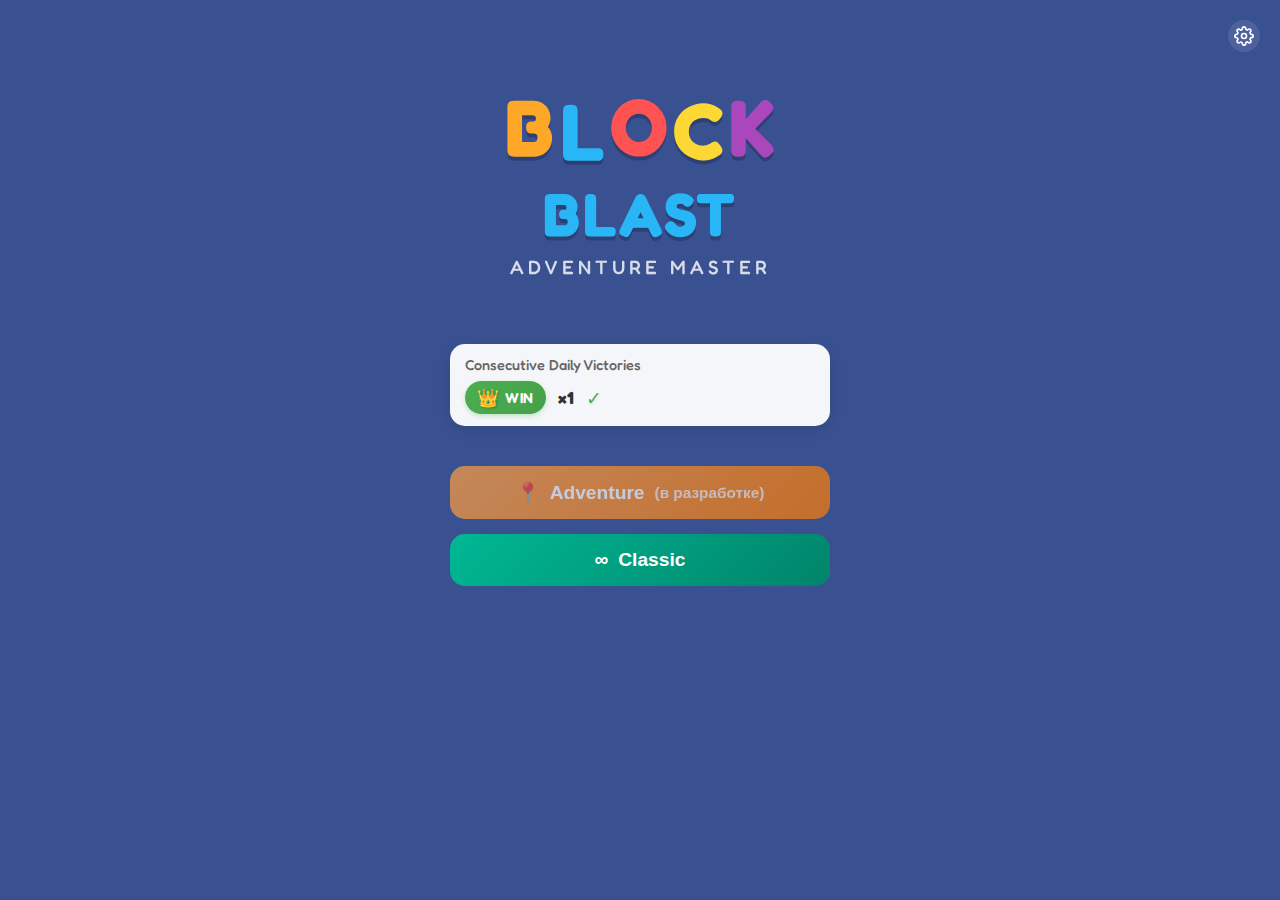
==== index.html @ 42f5b1e5 "Add files via upload" ====
<!DOCTYPE html>
<html lang="ru">
<head>
    <meta charset="UTF-8">
    <meta name="viewport" content="width=device-width, initial-scale=1.0">
    <title>Block Blast: Adventure Master</title>
    <link rel="stylesheet" href="styles.css">
    <link href="https://fonts.googleapis.com/css2?family=Fredoka:wght@400;500;600;700&display=swap" rel="stylesheet">
    <script src="https://telegram.org/js/telegram-web-app.js"></script>
</head>
<body>
    <div class="game-container" id="mainMenu">
        <!-- Верхняя панель -->
        <div class="top-bar">
            <div class="settings-icon">
                <svg xmlns="http://www.w3.org/2000/svg" viewBox="0 0 24 24" fill="none" stroke="currentColor" stroke-width="2" stroke-linecap="round" stroke-linejoin="round">
                    <circle cx="12" cy="12" r="3"></circle>
                    <path d="M19.4 15a1.65 1.65 0 0 0 .33 1.82l.06.06a2 2 0 0 1 0 2.83 2 2 0 0 1-2.83 0l-.06-.06a1.65 1.65 0 0 0-1.82-.33 1.65 1.65 0 0 0-1 1.51V21a2 2 0 0 1-2 2 2 2 0 0 1-2-2v-.09A1.65 1.65 0 0 0 9 19.4a1.65 1.65 0 0 0-1.82.33l-.06.06a2 2 0 0 1-2.83 0 2 2 0 0 1 0-2.83l.06-.06a1.65 1.65 0 0 0 .33-1.82 1.65 1.65 0 0 0-1.51-1H3a2 2 0 0 1-2-2 2 2 0 0 1 2-2h.09A1.65 1.65 0 0 0 4.6 9a1.65 1.65 0 0 0-.33-1.82l-.06-.06a2 2 0 0 1 0-2.83 2 2 0 0 1 2.83 0l.06.06a1.65 1.65 0 0 0 1.82.33H9a1.65 1.65 0 0 0 1-1.51V3a2 2 0 0 1 2-2 2 2 0 0 1 2 2v.09a1.65 1.65 0 0 0 1 1.51 1.65 1.65 0 0 0 1.82-.33l.06-.06a2 2 0 0 1 2.83 0 2 2 0 0 1 0 2.83l-.06.06a1.65 1.65 0 0 0-.33 1.82V9a1.65 1.65 0 0 0 1.51 1H21a2 2 0 0 1 2 2 2 2 0 0 1-2 2h-.09a1.65 1.65 0 0 0-1.51 1z"></path>
                </svg>
            </div>
        </div>

        <!-- Логотип игры -->
        <div class="game-logo">
            <div class="logo-text">
                <span class="letter b">B</span>
                <span class="letter l">L</span>
                <span class="letter o">O</span>
                <span class="letter c">C</span>
                <span class="letter k">K</span>
            </div>
            <div class="logo-subtext">BLAST</div>
            <div class="logo-subtitle">ADVENTURE MASTER</div>
        </div>

        <!-- Достижения -->
        <div class="achievements">
            <div class="achievement-card">
                <div class="achievement-title">Consecutive Daily Victories</div>
                <div class="achievement-progress">
                    <div class="crown-badge">
                        <span class="crown-icon">👑</span>
                        <span class="win-text">WIN</span>
                    </div>
                    <span class="progress-count">×1</span>
                    <span class="check-icon">✓</span>
                </div>
            </div>
        </div>

        <!-- Кнопки режимов -->
        <div class="game-modes">
            <button class="mode-btn adventure disabled">
                <span class="mode-icon">📍</span>
                Adventure
            </button>
            <button class="mode-btn classic">
                <span class="mode-icon">∞</span>
                Classic
            </button>
        </div>
    </div>

    <!-- Игровое поле -->
    <div class="game-board-container" style="display: none;">
        <div class="game-header">
            <div class="score-container">
                <div class="trophy-container">
                    <i class="fas fa-trophy" style="color: gold;"></i>
                    <span class="high-score" id="highScore">0</span>
                </div>
                <div class="score" id="score">0</div>
            </div>
            <div class="settings-icon">
                <svg xmlns="http://www.w3.org/2000/svg" viewBox="0 0 24 24" fill="none" stroke="currentColor" stroke-width="2" stroke-linecap="round" stroke-linejoin="round">
                    <circle cx="12" cy="12" r="3"></circle>
                    <path d="M19.4 15a1.65 1.65 0 0 0 .33 1.82l.06.06a2 2 0 0 1 0 2.83 2 2 0 0 1-2.83 0l-.06-.06a1.65 1.65 0 0 0-1.82-.33 1.65 1.65 0 0 0-1 1.51V21a2 2 0 0 1-2 2 2 2 0 0 1-2-2v-.09A1.65 1.65 0 0 0 9 19.4a1.65 1.65 0 0 0-1.82.33l-.06.06a2 2 0 0 1-2.83 0 2 2 0 0 1 0-2.83l.06-.06a1.65 1.65 0 0 0 .33-1.82 1.65 1.65 0 0 0-1.51-1H3a2 2 0 0 1-2-2 2 2 0 0 1 2-2h.09A1.65 1.65 0 0 0 4.6 9a1.65 1.65 0 0 0-.33-1.82l-.06-.06a2 2 0 0 1 0-2.83 2 2 0 0 1 2.83 0l.06.06a1.65 1.65 0 0 0 1.82.33H9a1.65 1.65 0 0 0 1-1.51V3a2 2 0 0 1 2-2 2 2 0 0 1 2 2v.09a1.65 1.65 0 0 0 1 1.51 1.65 1.65 0 0 0 1.82-.33l.06-.06a2 2 0 0 1 2.83 0 2 2 0 0 1 0 2.83l-.06.06a1.65 1.65 0 0 0-.33 1.82V9a1.65 1.65 0 0 0 1.51 1H21a2 2 0 0 1 2 2 2 2 0 0 1-2 2h-.09a1.65 1.65 0 0 0-1.51 1z"></path>
                </svg>
            </div>
        </div>
        
        <div class="game-board" id="gameBoard"></div>
        
        <div class="blocks-generator" id="blocksGenerator">
            <!-- Здесь будут генерироваться новые блоки -->
        </div>

        <!-- Модальное окно Game Over -->
        <div id="gameOver" class="modal">
            <div class="modal-content">
                <h2>Игра окончена!</h2>
                <p>Ваш счёт: <span id="finalScore">0</span></p>
                <button id="playAgain" class="btn">Играть снова</button>
            </div>
        </div>

        <!-- Добавляем окно настроек после game-board -->
        <div class="settings-modal" id="settingsModal">
            <div class="settings-content">
                <div class="settings-header">
                    <h2 class="settings-title">Настройки</h2>
                    <button class="close-settings" id="closeSettings">×</button>
                </div>
                <div class="settings-body">
                    <div class="settings-section">
                        <h3>Telegram</h3>
                        <div class="telegram-connect">
                            <div id="telegramStatus" class="telegram-status"></div>
                        </div>
                    </div>
                    <div class="settings-option">
                        <label>
                            <i class="fas fa-volume-up"></i>
                            Звуковые эффекты
                        </label>
                        <label class="toggle-switch">
                            <input type="checkbox" id="soundEffects" checked>
                            <span class="toggle-slider"></span>
                        </label>
                    </div>
                    <div class="settings-option">
                        <label>
                            <i class="fas fa-music"></i>
                            Музыка
                        </label>
                        <label class="toggle-switch">
                            <input type="checkbox" id="backgroundMusic" checked>
                            <span class="toggle-slider"></span>
                        </label>
                    </div>
                </div>
                <div class="settings-buttons">
                    <button class="settings-button restart-button" id="restartGame">
                        <i class="fas fa-redo"></i>
                        Начать заново
                    </button>
                    <button class="settings-button menu-button" id="returnToMenu">
                        <i class="fas fa-home"></i>
                        В меню
                    </button>
                    <button class="settings-button delete-user-button" id="deleteUser">
                        <i class="fas fa-user-times"></i>
                        Удалить профиль
                    </button>
                </div>
            </div>
        </div>
    </div>

    <!-- Добавляем Font Awesome для иконок -->
    <link rel="stylesheet" href="https://cdnjs.cloudflare.com/ajax/libs/font-awesome/5.15.4/css/all.min.css">

    <script type="module" src="js/blockGenerator.js"></script>
    <script type="module" src="js/gameBoard.js"></script>
    <script type="module" src="js/game.js"></script>
    <script src="js/test.js"></script>
</body>
</html>
---- styles.css ----
* {
    margin: 0;
    padding: 0;
    box-sizing: border-box;
}

body {
    font-family: 'Fredoka', sans-serif;
    background: #395191;
    min-height: 100vh;
    display: flex;
    justify-content: center;
    align-items: center;
    color: #fff;
}

.game-container {
    width: 100%;
    max-width: 420px;
    min-height: 100vh;
    display: flex;
    flex-direction: column;
    align-items: center;
    padding: 20px;
    position: relative;
}

/* Верхняя панель */
.top-bar {
    width: 100%;
    display: flex;
    justify-content: flex-end;
    padding: 10px 0;
}

.time {
    background: rgba(0, 0, 0, 0.3);
    padding: 5px 10px;
    border-radius: 15px;
    font-size: 0.9rem;
}

.medal-icon {
    width: 60px;
    height: 60px;
    position: relative;
    margin: 10px;
}

.medal-icon img {
    width: 60px;
    height: 60px;
    object-fit: contain;
    filter: drop-shadow(3px 3px 6px rgba(0, 0, 0, 0.4));
}

/* Логотип */
.game-logo {
    text-align: center;
    margin: 40px 0;
    transform-style: preserve-3d;
    perspective: 1000px;
}

.logo-text {
    font-size: 5rem;
    font-weight: 900;
    margin-bottom: 5px;
    display: flex;
    justify-content: center;
    gap: 5px;
    position: relative;
}

.letter {
    display: inline-block;
    transform-origin: center;
    animation: letterPop 0.5s ease-out forwards;
    position: relative;
}

.letter.b { 
    color: #FFA726;
    text-shadow: 0 4px 0 rgba(0, 0, 0, 0.2);
    transform: translateY(-2px);
}

.letter.l { 
    color: #29B6F6;
    text-shadow: 0 4px 0 rgba(0, 0, 0, 0.2);
    transform: translateY(2px);
}

.letter.o { 
    color: #FF5252;
    text-shadow: 0 4px 0 rgba(0, 0, 0, 0.2);
    transform: translateY(-3px);
}

.letter.c { 
    color: #FDD835;
    text-shadow: 0 4px 0 rgba(0, 0, 0, 0.2);
    transform: translateY(1px);
}

.letter.k { 
    color: #AB47BC;
    text-shadow: 0 4px 0 rgba(0, 0, 0, 0.2);
    transform: translateY(-2px);
}

.logo-subtext {
    color: #29B6F6;
    font-size: 3.8rem;
    font-weight: 900;
    margin-bottom: 5px;
    text-shadow: 0 4px 0 rgba(0, 0, 0, 0.2);
    letter-spacing: 2px;
    transform: translateY(-5px);
}

.logo-subtitle {
    color: rgba(255, 255, 255, 0.8);
    font-size: 1.2rem;
    letter-spacing: 4px;
    text-transform: uppercase;
    font-weight: 500;
    transform: translateY(-5px);
}

/* Достижения */
.achievements {
    width: 100%;
    margin: 20px 0;
}

.achievement-card {
    background: rgba(255, 255, 255, 0.95);
    border-radius: 15px;
    padding: 12px 15px;
    box-shadow: 0 4px 15px rgba(0, 0, 0, 0.1);
}

.achievement-title {
    color: #666;
    font-size: 0.9rem;
    margin-bottom: 8px;
    font-weight: 500;
}

.achievement-progress {
    display: flex;
    align-items: center;
    gap: 12px;
}

.crown-badge {
    background: linear-gradient(135deg, #4CAF50, #45a049);
    color: white;
    padding: 6px 12px;
    border-radius: 20px;
    display: flex;
    align-items: center;
    gap: 6px;
    box-shadow: 0 2px 5px rgba(76, 175, 80, 0.3);
}

.crown-icon {
    font-size: 1.1rem;
    filter: drop-shadow(1px 1px 1px rgba(0, 0, 0, 0.2));
}

.win-text {
    font-weight: 600;
    font-size: 0.9rem;
    text-transform: uppercase;
    letter-spacing: 0.5px;
}

.progress-count {
    color: #333;
    font-weight: 700;
    font-size: 1.1rem;
}

.check-icon {
    color: #4CAF50;
    font-size: 1.2rem;
    filter: drop-shadow(1px 1px 1px rgba(0, 0, 0, 0.1));
}

/* Кнопки режимов */
.game-modes {
    width: 100%;
    display: flex;
    flex-direction: column;
    gap: 15px;
    margin: 20px 0;
}

.mode-btn {
    width: 100%;
    padding: 15px;
    border: none;
    border-radius: 15px;
    font-size: 1.2rem;
    font-weight: 600;
    color: white;
    display: flex;
    align-items: center;
    justify-content: center;
    gap: 10px;
    cursor: pointer;
    transition: transform 0.2s;
}

.mode-btn:active {
    transform: scale(0.98);
}

.mode-btn.disabled {
    opacity: 0.7;
    cursor: not-allowed;
}

.mode-btn.disabled:after {
    content: " (в разработке)";
    font-size: 0.8em;
    opacity: 0.8;
}

.adventure {
    background: linear-gradient(135deg, #ff9f43, #ff7b00);
}

.classic {
    background: linear-gradient(135deg, #00b894, #00846a);
}

/* Игровое поле */
.game-board-container {
    position: fixed;
    top: 0;
    left: 0;
    width: 100%;
    height: 100vh;
    background: #395191;
    display: none;
    flex-direction: column;
    align-items: center;
    justify-content: space-between;
    padding: 20px;
    z-index: 100;
}

.game-header {
    position: fixed;
    top: 20px;
    left: 0;
    width: 100%;
    display: flex;
    justify-content: center;
    align-items: center;
    padding: 20px;
    z-index: 101;
}

.score-container {
    display: flex;
    flex-direction: column;
    align-items: center;
    gap: 5px;
}

.score {
    font-size: 3em;
    font-weight: 900;
    color: #fff;
    text-shadow: 0 0 10px rgba(255, 255, 255, 0.5),
                 0 0 20px rgba(255, 255, 255, 0.3),
                 0 0 30px rgba(255, 255, 255, 0.2);
    transition: all 0.3s ease;
    background: linear-gradient(135deg, #4CAF50, #45a049);
    padding: 10px 25px;
    border-radius: 15px;
    box-shadow: 0 4px 15px rgba(0, 0, 0, 0.2);
    position: relative;
    overflow: hidden;
}

.score::before {
    content: '';
    position: absolute;
    top: -50%;
    left: -50%;
    width: 200%;
    height: 200%;
    background: linear-gradient(
        to bottom right,
        rgba(255, 255, 255, 0.8) 0%,
        rgba(255, 255, 255, 0) 80%
    );
    transform: rotate(45deg);
    animation: shine 2s infinite;
    pointer-events: none;
}

@keyframes shine {
    0% {
        transform: translateX(-100%) rotate(45deg);
    }
    100% {
        transform: translateX(100%) rotate(45deg);
    }
}

.score.updating {
    transform: scale(1.2);
    background: linear-gradient(135deg, #66BB6A, #43A047);
    box-shadow: 0 0 20px rgba(76, 175, 80, 0.5);
}

.level {
    font-size: 1.2em;
    color: #666;
    font-weight: 500;
}

.settings-icon {
    position: fixed;
    right: 20px;
    top: 20px;
    width: 32px;
    height: 32px;
    cursor: pointer;
    transition: transform 0.3s ease;
    z-index: 102;
    background: rgba(255, 255, 255, 0.1);
    border-radius: 50%;
    padding: 6px;
    display: flex;
    align-items: center;
    justify-content: center;
}

.settings-icon:hover {
    background: rgba(255, 255, 255, 0.2);
    transform: rotate(90deg);
}

.settings-icon svg {
    width: 100%;
    height: 100%;
    stroke: #ffffff;
}

.game-board {
    position: fixed;
    top: 50%;
    left: 50%;
    transform: translate(-50%, -50%);
    background:#395191;
    border-radius: 15px;
    padding: 15px;
    display: grid;
    grid-template-columns: repeat(8, 1fr);
    gap: 8px;
    aspect-ratio: 1;
    width: 100%;
    max-width: 420px;
}

.cell {
    aspect-ratio: 1;
    background: rgba(255, 255, 255, 0.1);
    border-radius: 8px;
    display: flex;
    justify-content: center;
    align-items: center;
    padding: 2px;
    border: 2px dashed rgba(255, 255, 255, 0.2);
    transition: all 0.2s ease;
    position: relative;
}

.cell.highlight {
    background: rgba(255, 255, 255, 0.1);
}

.cell.highlight .ghost-block {
    position: absolute;
    top: 0;
    left: 0;
    width: 100%;
    height: 100%;
    pointer-events: none;
    opacity: 0.7;
    transition: all 0.15s ease;
    filter: brightness(1.2);
}

.cell.highlight .ghost-block .block-segment {
    width: 100%;
    height: 100%;
    border-radius: 6px;
    box-shadow: 0 0 15px rgba(255, 255, 255, 0.3);
}

/* Специальные эффекты для призрачных блоков разных цветов */
.cell.highlight .ghost-block .block-segment.red {
    box-shadow: 0 0 15px rgba(255, 82, 82, 0.6);
}

.cell.highlight .ghost-block .block-segment.blue {
    box-shadow: 0 0 15px rgba(41, 182, 246, 0.6);
}

.cell.highlight .ghost-block .block-segment.yellow {
    box-shadow: 0 0 15px rgba(253, 216, 53, 0.6);
}

.cell.highlight .ghost-block .block-segment.purple {
    box-shadow: 0 0 15px rgba(171, 71, 188, 0.6);
}

.cell.highlight .ghost-block .block-segment.green {
    box-shadow: 0 0 15px rgba(102, 187, 106, 0.6);
}

.cell.highlight::before {
    content: '';
    position: absolute;
    top: -1px;
    left: -1px;
    right: -1px;
    bottom: -1px;
    border: 2px solid rgba(76, 175, 80, 0.6);
    border-radius: 8px;
    pointer-events: none;
    animation: pulse 1.5s infinite;
}

@keyframes pulse {
    0% {
        transform: scale(1);
        opacity: 0.8;
    }
    50% {
        transform: scale(1.02);
        opacity: 1;
    }
    100% {
        transform: scale(1);
        opacity: 0.8;
    }
}

.cell .block-segment {
    width: 100%;
    height: 100%;
    border-radius: 6px;
}

.blocks-generator {
    position: fixed;
    bottom: 20px;
    left: 50%;
    transform: translateX(-50%);
    width: 100%;
    max-width: 420px;
    height: 120px;
    background: rgba(255, 255, 255, 0.1);
    border-radius: 20px;
    padding: 10px;
    display: flex;
    justify-content: center;
    align-items: center;
    gap: 20px;
    border: 2px solid rgba(255, 255, 255, 0.3);
    z-index: 101;
}

/* Блоки */
.block {
    border-radius: 8px;
    cursor: grab;
    transition: transform 0.15s ease, opacity 0.15s ease;
    flex-shrink: 0;
    position: relative;
    background: transparent;
    padding: 1px;
    user-select: none;
    touch-action: none;
    will-change: transform;
}

.block-segment {
    border-radius: 6px;
    aspect-ratio: 1;
    width: 100%;
    height: 100%;
    transition: all 0.3s ease;
    box-shadow: 0 2px 4px rgba(0, 0, 0, 0.2);
}

.block-segment.matching {
    animation: matchAnimation 0.6s ease-in-out;
}

@keyframes matchAnimation {
    0% {
        transform: scale(1);
        filter: brightness(1);
    }
    50% {
        transform: scale(1.1);
        filter: brightness(1.5);
        box-shadow: 0 0 15px rgba(255, 255, 255, 0.8);
    }
    100% {
        transform: scale(0);
        opacity: 0;
        filter: brightness(2);
    }
}

.blocks-generator .block {
    transform-origin: center;
    margin: 0 5px;
}

.block:active {
    cursor: grabbing;
    transform: scale(1.05);
}

.block.dragging {
    opacity: 0.85;
    transform: scale(1.05);
    z-index: 1000;
    cursor: grabbing;
}

/* Цвета блоков */
.block-segment.red { 
    background: #FF5252;
    box-shadow: 0 2px 8px rgba(255, 82, 82, 0.4);
}

.block-segment.blue { 
    background: #29B6F6;
    box-shadow: 0 2px 8px rgba(41, 182, 246, 0.4);
}

.block-segment.yellow { 
    background: #FDD835;
    box-shadow: 0 2px 8px rgba(253, 216, 53, 0.4);
}

.block-segment.purple { 
    background: #AB47BC;
    box-shadow: 0 2px 8px rgba(171, 71, 188, 0.4);
}

.block-segment.green { 
    background: #66BB6A;
    box-shadow: 0 2px 8px rgba(102, 187, 106, 0.4);
}

/* Модальные окна */
.modal {
    display: none;
    position: fixed;
    top: 0;
    left: 0;
    width: 100%;
    height: 100%;
    background-color: rgba(0, 0, 0, 0.7);
    justify-content: center;
    align-items: center;
    z-index: 1000;
}

.modal-content {
    background-color: #fff;
    padding: 2rem;
    border-radius: 1rem;
    text-align: center;
    box-shadow: 0 0 20px rgba(0, 0, 0, 0.3);
    animation: modalPop 0.3s ease-out;
}

@keyframes modalPop {
    0% {
        transform: scale(0.8);
        opacity: 0;
    }
    100% {
        transform: scale(1);
        opacity: 1;
    }
}

.modal h2 {
    color: #333;
    margin-bottom: 1rem;
    font-size: 2rem;
}

.modal p {
    color: #666;
    margin-bottom: 2rem;
    font-size: 1.2rem;
}

.modal .btn {
    background-color: #4CAF50;
    color: white;
    padding: 1rem 2rem;
    border: none;
    border-radius: 0.5rem;
    font-size: 1.1rem;
    cursor: pointer;
    transition: background-color 0.3s;
}

.modal .btn:hover {
    background-color: #45a049;
}

/* Анимации */
@keyframes letterPop {
    0% { 
        transform: scale(0) translateY(20px);
        opacity: 0;
    }
    100% { 
        transform: scale(1) translateY(0);
        opacity: 1;
    }
}

@keyframes popIn {
    0% { transform: scale(0); opacity: 0; }
    100% { transform: scale(1); opacity: 1; }
}

@keyframes slideIn {
    0% { transform: translateY(100%); opacity: 0; }
    100% { transform: translateY(0); opacity: 1; }
}

@keyframes modalShow {
    0% { transform: scale(0.7); opacity: 0; }
    100% { transform: scale(1); opacity: 1; }
}

.pop-in {
    animation: popIn 0.3s ease-out forwards;
}

.slide-in {
    animation: slideIn 0.3s ease-out forwards;
}

/* Адаптивный дизайн */
@media (max-width: 420px) {
    .game-container {
        padding: 10px;
    }

    .mode-btn {
        font-size: 1rem;
        padding: 12px;
    }

    .game-board {
        gap: 3px;
        padding: 8px;
    }

    .blocks-generator {
        height: 100px;
    }

    .logo-text {
        font-size: 2.5rem;
    }

    .logo-subtext {
        font-size: 1.5rem;
    }
}

@media (max-width: 768px) {
    .game-board {
        gap: 4px;
        padding: 8px;
        width: 95%;
        max-width: 95vmin;
    }

    .blocks-generator {
        height: 100px;
        bottom: 10px;
        width: 95%;
        gap: 10px;
        padding: 8px;
    }

    .block {
        touch-action: none;
        user-select: none;
        -webkit-user-select: none;
    }

    .block:active {
        transform: scale(1.1);
    }

    .cell {
        padding: 1px;
    }

    .game-header {
        top: 10px;
        padding: 10px;
    }

    .score {
        font-size: 1.8em;
    }

    .level {
        font-size: 1em;
    }
}

.log-container {
    position: fixed;
    bottom: 20px;
    left: 20px;
    z-index: 2000;
    max-width: 300px;
    max-height: 200px;
    overflow-y: auto;
    pointer-events: none;
}

.log-entry {
    background: rgba(0, 0, 0, 0.8);
    color: #fff;
    padding: 8px 12px;
    border-radius: 8px;
    margin-bottom: 8px;
    font-size: 0.9rem;
    animation: fadeInOut 3s ease-in-out forwards;
    opacity: 0;
}

@keyframes fadeInOut {
    0% { opacity: 0; transform: translateY(20px); }
    10% { opacity: 1; transform: translateY(0); }
    90% { opacity: 1; transform: translateY(0); }
    100% { opacity: 0; transform: translateY(-20px); }
}

/* Добавляем анимацию обновления счета */
@keyframes scoreUpdate {
    0% { transform: scale(1); }
    50% { transform: scale(1.2); }
    100% { transform: scale(1); }
}

.score-update {
    animation: scoreUpdate 0.3s ease-out;
}

/* Стили для окна настроек */
.settings-modal {
    display: none;
    position: fixed;
    top: 0;
    left: 0;
    width: 100%;
    height: 100%;
    background: rgba(0, 0, 0, 0.8);
    z-index: 1000;
    justify-content: center;
    align-items: center;
}

.settings-content {
    background: #fff;
    padding: 24px;
    border-radius: 16px;
    min-width: 320px;
    max-width: 90%;
    box-shadow: 0 8px 32px rgba(0, 0, 0, 0.3);
    animation: modalShow 0.3s ease-out;
}

.settings-header {
    display: flex;
    justify-content: space-between;
    align-items: center;
    margin-bottom: 2rem;
}

.settings-title {
    font-size: 1.5rem;
    color: #333;
    font-weight: 700;
}

.close-settings {
    background: none;
    border: none;
    font-size: 1.5rem;
    cursor: pointer;
    color: #666;
}

.settings-option {
    display: flex;
    justify-content: space-between;
    align-items: center;
    margin: 1rem 0;
    padding: 0.5rem 0;
    border-bottom: 1px solid #eee;
}

.settings-option label {
    display: flex;
    align-items: center;
    gap: 0.5rem;
    color: #333;
    font-size: 1rem;
}

.settings-option i {
    font-size: 1.2rem;
    color: #666;
}

/* Стилизованный переключатель */
.toggle-switch {
    position: relative;
    display: inline-block;
    width: 50px;
    height: 24px;
}

.toggle-switch input {
    opacity: 0;
    width: 0;
    height: 0;
}

.toggle-slider {
    position: absolute;
    cursor: pointer;
    top: 0;
    left: 0;
    right: 0;
    bottom: 0;
    background-color: #ccc;
    transition: .4s;
    border-radius: 24px;
}

.toggle-slider:before {
    position: absolute;
    content: "";
    height: 16px;
    width: 16px;
    left: 4px;
    bottom: 4px;
    background-color: white;
    transition: .4s;
    border-radius: 50%;
}

input:checked + .toggle-slider {
    background-color: #4CAF50;
}

input:checked + .toggle-slider:before {
    transform: translateX(26px);
}

.settings-buttons {
    display: flex;
    flex-wrap: wrap;
    gap: 10px;
    margin-top: 20px;
}

.settings-button {
    flex: 1;
    min-width: 120px;
    display: flex;
    align-items: center;
    justify-content: center;
    gap: 8px;
    padding: 12px;
    border: none;
    border-radius: 8px;
    cursor: pointer;
    font-size: 14px;
    font-weight: 600;
    transition: all 0.3s ease;
}

.settings-button:hover {
    transform: translateY(-2px);
    box-shadow: 0 4px 12px rgba(0, 0, 0, 0.2);
}

.restart-button {
    background-color: #4CAF50;
    color: white;
}

.restart-button:hover {
    background-color: #45a049;
}

.menu-button {
    background-color: #2196F3;
    color: white;
}

.menu-button:hover {
    background-color: #1976D2;
}

.delete-user-button {
    background-color: #f44336;
    color: white;
}

.delete-user-button:hover {
    background-color: #d32f2f;
}
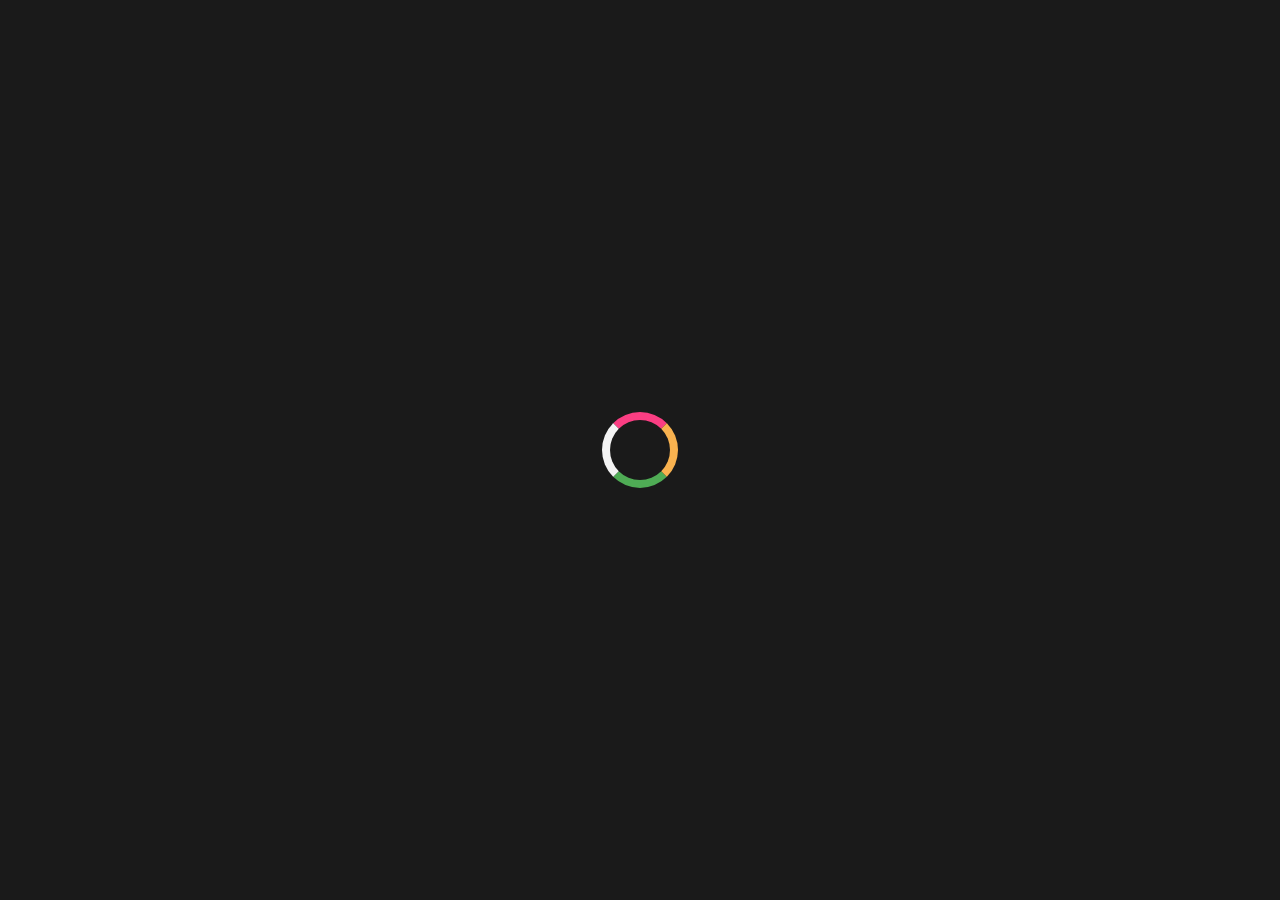
==== commit f2ef76e0: "Add files via upload" ====
--- a/index.html
+++ b/index.html
@@ -1,158 +1,101 @@
 <!DOCTYPE html>
-<html lang="ru">
+<html>
 <head>
-    <meta charset="UTF-8">
-    <meta name="viewport" content="width=device-width, initial-scale=1.0">
-    <title>Block Blast: Adventure Master</title>
-    <link rel="stylesheet" href="styles.css">
-    <link href="https://fonts.googleapis.com/css2?family=Fredoka:wght@400;500;600;700&display=swap" rel="stylesheet">
-    <script src="https://telegram.org/js/telegram-web-app.js"></script>
+  <!--
+    If you are serving your web app in a path other than the root, change the
+    href value below to reflect the base path you are serving from.
+
+    The path provided below has to start and end with a slash "/" in order for
+    it to work correctly.
+
+    For more details:
+    * https://developer.mozilla.org/en-US/docs/Web/HTML/Element/base
+
+    This is a placeholder for base href that will be replaced by the value of
+    the `--base-href` argument provided to `flutter build`.
+  -->
+  <base href="/">
+
+  <meta charset="UTF-8">
+  <meta content="IE=Edge" http-equiv="X-UA-Compatible">
+  <meta name="description" content="Мои задачи - приложение для управления целями">
+
+  <!-- iOS meta tags & icons -->
+  <meta name="apple-mobile-web-app-capable" content="yes">
+  <meta name="apple-mobile-web-app-status-bar-style" content="black">
+  <meta name="apple-mobile-web-app-title" content="Мои задачи">
+  <link rel="apple-touch-icon" href="icons/Icon-192.png">
+
+  <!-- Favicon -->
+  <link rel="icon" type="image/png" href="favicon.png"/>
+
+  <title>Мои задачи</title>
+  <link rel="manifest" href="manifest.json">
+
+  <script>
+    // The value below is injected by flutter build, do not touch.
+    const serviceWorkerVersion = "2715969661";
+  </script>
+  <!-- This script adds the flutter initialization JS code -->
+  <script src="flutter.js" defer></script>
+  <style>
+    .loading {
+      display: flex;
+      justify-content: center;
+      align-items: center;
+      margin: 0;
+      position: absolute;
+      top: 50%;
+      left: 50%;
+      -ms-transform: translate(-50%, -50%);
+      transform: translate(-50%, -50%);
+    }
+    
+    .loader {
+      border: 8px solid #f3f3f3;
+      border-radius: 50%;
+      border-top: 8px solid #fb3e83;
+      border-right: 8px solid #f9b24f;
+      border-bottom: 8px solid #4fac55;
+      width: 60px;
+      height: 60px;
+      -webkit-animation: spin 2s linear infinite;
+      animation: spin 2s linear infinite;
+    }
+    
+    @-webkit-keyframes spin {
+      0% { -webkit-transform: rotate(0deg); }
+      100% { -webkit-transform: rotate(360deg); }
+    }
+    
+    @keyframes spin {
+      0% { transform: rotate(0deg); }
+      100% { transform: rotate(360deg); }
+    }
+
+    body {
+      background-color: #1a1a1a;
+    }
+  </style>
 </head>
 <body>
-    <div class="game-container" id="mainMenu">
-        <!-- Верхняя панель -->
-        <div class="top-bar">
-            <div class="settings-icon">
-                <svg xmlns="http://www.w3.org/2000/svg" viewBox="0 0 24 24" fill="none" stroke="currentColor" stroke-width="2" stroke-linecap="round" stroke-linejoin="round">
-                    <circle cx="12" cy="12" r="3"></circle>
-                    <path d="M19.4 15a1.65 1.65 0 0 0 .33 1.82l.06.06a2 2 0 0 1 0 2.83 2 2 0 0 1-2.83 0l-.06-.06a1.65 1.65 0 0 0-1.82-.33 1.65 1.65 0 0 0-1 1.51V21a2 2 0 0 1-2 2 2 2 0 0 1-2-2v-.09A1.65 1.65 0 0 0 9 19.4a1.65 1.65 0 0 0-1.82.33l-.06.06a2 2 0 0 1-2.83 0 2 2 0 0 1 0-2.83l.06-.06a1.65 1.65 0 0 0 .33-1.82 1.65 1.65 0 0 0-1.51-1H3a2 2 0 0 1-2-2 2 2 0 0 1 2-2h.09A1.65 1.65 0 0 0 4.6 9a1.65 1.65 0 0 0-.33-1.82l-.06-.06a2 2 0 0 1 0-2.83 2 2 0 0 1 2.83 0l.06.06a1.65 1.65 0 0 0 1.82.33H9a1.65 1.65 0 0 0 1-1.51V3a2 2 0 0 1 2-2 2 2 0 0 1 2 2v.09a1.65 1.65 0 0 0 1 1.51 1.65 1.65 0 0 0 1.82-.33l.06-.06a2 2 0 0 1 2.83 0 2 2 0 0 1 0 2.83l-.06.06a1.65 1.65 0 0 0-.33 1.82V9a1.65 1.65 0 0 0 1.51 1H21a2 2 0 0 1 2 2 2 2 0 0 1-2 2h-.09a1.65 1.65 0 0 0-1.51 1z"></path>
-                </svg>
-            </div>
-        </div>
-
-        <!-- Логотип игры -->
-        <div class="game-logo">
-            <div class="logo-text">
-                <span class="letter b">B</span>
-                <span class="letter l">L</span>
-                <span class="letter o">O</span>
-                <span class="letter c">C</span>
-                <span class="letter k">K</span>
-            </div>
-            <div class="logo-subtext">BLAST</div>
-            <div class="logo-subtitle">ADVENTURE MASTER</div>
-        </div>
-
-        <!-- Достижения -->
-        <div class="achievements">
-            <div class="achievement-card">
-                <div class="achievement-title">Consecutive Daily Victories</div>
-                <div class="achievement-progress">
-                    <div class="crown-badge">
-                        <span class="crown-icon">👑</span>
-                        <span class="win-text">WIN</span>
-                    </div>
-                    <span class="progress-count">×1</span>
-                    <span class="check-icon">✓</span>
-                </div>
-            </div>
-        </div>
-
-        <!-- Кнопки режимов -->
-        <div class="game-modes">
-            <button class="mode-btn adventure disabled">
-                <span class="mode-icon">📍</span>
-                Adventure
-            </button>
-            <button class="mode-btn classic">
-                <span class="mode-icon">∞</span>
-                Classic
-            </button>
-        </div>
-    </div>
-
-    <!-- Игровое поле -->
-    <div class="game-board-container" style="display: none;">
-        <div class="game-header">
-            <div class="score-container">
-                <div class="trophy-container">
-                    <i class="fas fa-trophy" style="color: gold;"></i>
-                    <span class="high-score" id="highScore">0</span>
-                </div>
-                <div class="score" id="score">0</div>
-            </div>
-            <div class="settings-icon">
-                <svg xmlns="http://www.w3.org/2000/svg" viewBox="0 0 24 24" fill="none" stroke="currentColor" stroke-width="2" stroke-linecap="round" stroke-linejoin="round">
-                    <circle cx="12" cy="12" r="3"></circle>
-                    <path d="M19.4 15a1.65 1.65 0 0 0 .33 1.82l.06.06a2 2 0 0 1 0 2.83 2 2 0 0 1-2.83 0l-.06-.06a1.65 1.65 0 0 0-1.82-.33 1.65 1.65 0 0 0-1 1.51V21a2 2 0 0 1-2 2 2 2 0 0 1-2-2v-.09A1.65 1.65 0 0 0 9 19.4a1.65 1.65 0 0 0-1.82.33l-.06.06a2 2 0 0 1-2.83 0 2 2 0 0 1 0-2.83l.06-.06a1.65 1.65 0 0 0 .33-1.82 1.65 1.65 0 0 0-1.51-1H3a2 2 0 0 1-2-2 2 2 0 0 1 2-2h.09A1.65 1.65 0 0 0 4.6 9a1.65 1.65 0 0 0-.33-1.82l-.06-.06a2 2 0 0 1 0-2.83 2 2 0 0 1 2.83 0l.06.06a1.65 1.65 0 0 0 1.82.33H9a1.65 1.65 0 0 0 1-1.51V3a2 2 0 0 1 2-2 2 2 0 0 1 2 2v.09a1.65 1.65 0 0 0 1 1.51 1.65 1.65 0 0 0 1.82-.33l.06-.06a2 2 0 0 1 2.83 0 2 2 0 0 1 0 2.83l-.06.06a1.65 1.65 0 0 0-.33 1.82V9a1.65 1.65 0 0 0 1.51 1H21a2 2 0 0 1 2 2 2 2 0 0 1-2 2h-.09a1.65 1.65 0 0 0-1.51 1z"></path>
-                </svg>
-            </div>
-        </div>
-        
-        <div class="game-board" id="gameBoard"></div>
-        
-        <div class="blocks-generator" id="blocksGenerator">
-            <!-- Здесь будут генерироваться новые блоки -->
-        </div>
-
-        <!-- Модальное окно Game Over -->
-        <div id="gameOver" class="modal">
-            <div class="modal-content">
-                <h2>Игра окончена!</h2>
-                <p>Ваш счёт: <span id="finalScore">0</span></p>
-                <button id="playAgain" class="btn">Играть снова</button>
-            </div>
-        </div>
-
-        <!-- Добавляем окно настроек после game-board -->
-        <div class="settings-modal" id="settingsModal">
-            <div class="settings-content">
-                <div class="settings-header">
-                    <h2 class="settings-title">Настройки</h2>
-                    <button class="close-settings" id="closeSettings">×</button>
-                </div>
-                <div class="settings-body">
-                    <div class="settings-section">
-                        <h3>Telegram</h3>
-                        <div class="telegram-connect">
-                            <div id="telegramStatus" class="telegram-status"></div>
-                        </div>
-                    </div>
-                    <div class="settings-option">
-                        <label>
-                            <i class="fas fa-volume-up"></i>
-                            Звуковые эффекты
-                        </label>
-                        <label class="toggle-switch">
-                            <input type="checkbox" id="soundEffects" checked>
-                            <span class="toggle-slider"></span>
-                        </label>
-                    </div>
-                    <div class="settings-option">
-                        <label>
-                            <i class="fas fa-music"></i>
-                            Музыка
-                        </label>
-                        <label class="toggle-switch">
-                            <input type="checkbox" id="backgroundMusic" checked>
-                            <span class="toggle-slider"></span>
-                        </label>
-                    </div>
-                </div>
-                <div class="settings-buttons">
-                    <button class="settings-button restart-button" id="restartGame">
-                        <i class="fas fa-redo"></i>
-                        Начать заново
-                    </button>
-                    <button class="settings-button menu-button" id="returnToMenu">
-                        <i class="fas fa-home"></i>
-                        В меню
-                    </button>
-                    <button class="settings-button delete-user-button" id="deleteUser">
-                        <i class="fas fa-user-times"></i>
-                        Удалить профиль
-                    </button>
-                </div>
-            </div>
-        </div>
-    </div>
-
-    <!-- Добавляем Font Awesome для иконок -->
-    <link rel="stylesheet" href="https://cdnjs.cloudflare.com/ajax/libs/font-awesome/5.15.4/css/all.min.css">
-
-    <script type="module" src="js/blockGenerator.js"></script>
-    <script type="module" src="js/gameBoard.js"></script>
-    <script type="module" src="js/game.js"></script>
-    <script src="js/test.js"></script>
+  <div class="loading">
+    <div class="loader"></div>
+  </div>
+  <script>
+    window.addEventListener('load', function(ev) {
+      // Download main.dart.js
+      _flutter.loader.loadEntrypoint({
+        serviceWorker: {
+          serviceWorkerVersion: serviceWorkerVersion,
+        },
+        onEntrypointLoaded: function(engineInitializer) {
+          engineInitializer.initializeEngine().then(function(appRunner) {
+            appRunner.runApp();
+          });
+        }
+      });
+    });
+  </script>
 </body>
-</html> +</html>
